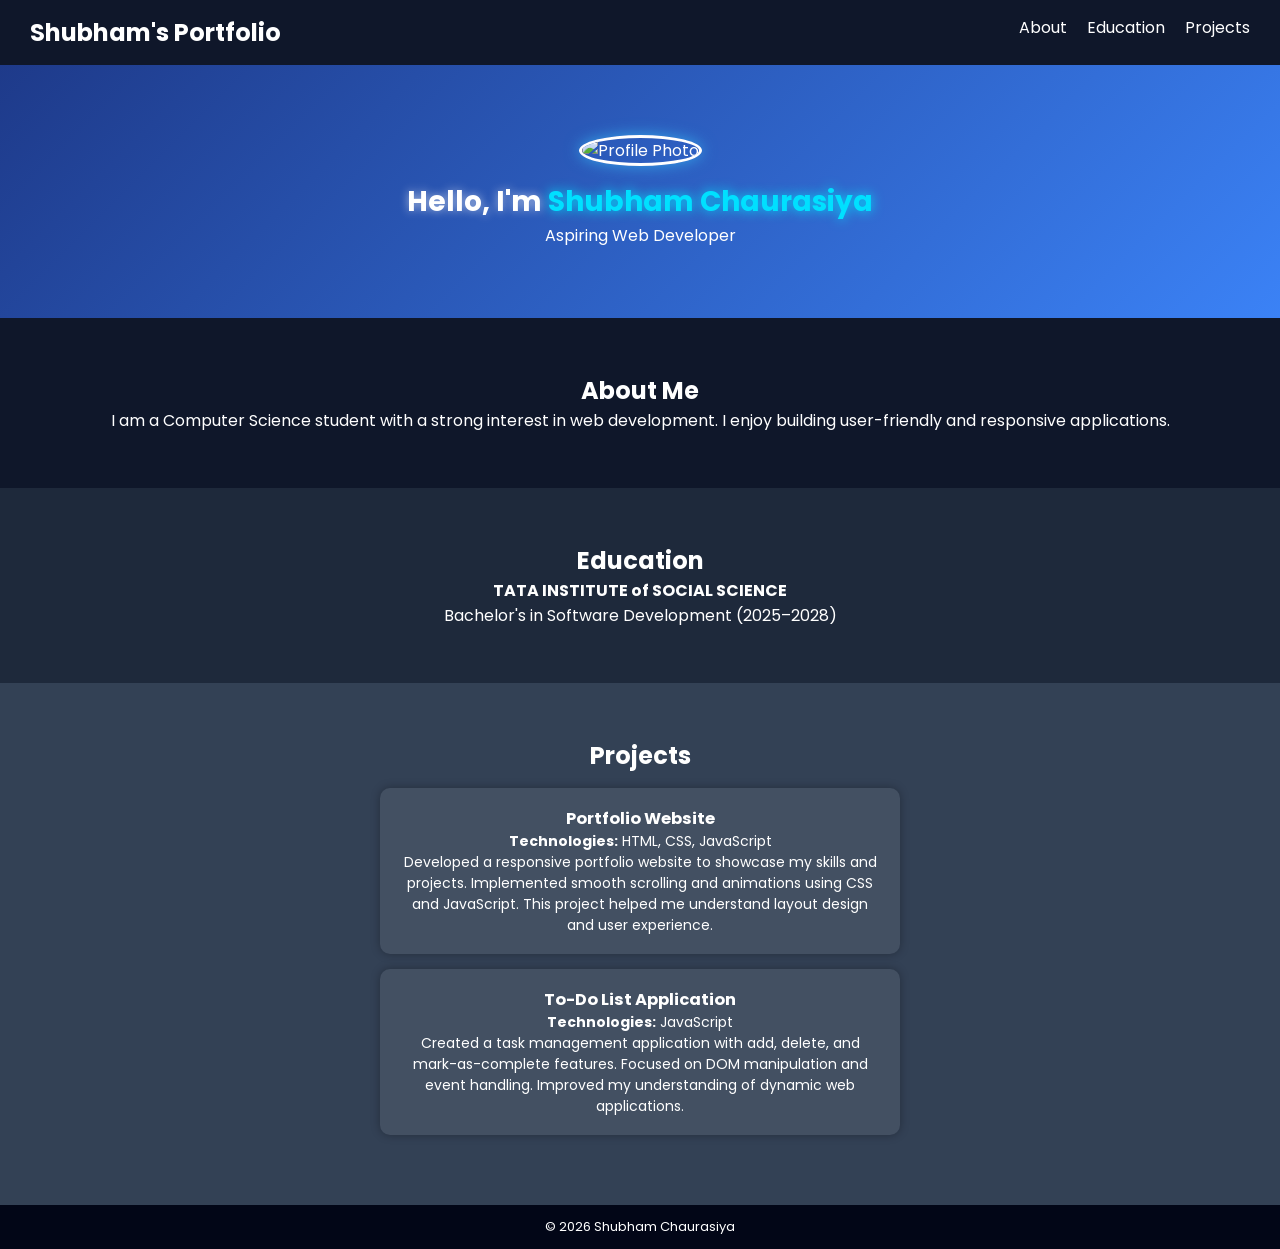
==== index.html @ c96a935c "Rename shubham.html to index.html" ====
<!DOCTYPE html>
<html lang="en">
<head>
  <meta charset="UTF-8">
  <title>Student Portfolio</title>
  <meta name="viewport" content="width=device-width, initial-scale=1.0">
  <link rel="stylesheet" href="portfolio.css">
</head>
<body>

<header class="navbar">
  <h2>Shubham's Portfolio </h2>
  <ul>
    <li><a href="#about">About</a></li>
    <li><a href="#education">Education</a></li>
    <li><a href="#projects">Projects</a></li>
  </ul>
</header>

<!-- Hero -->
<section class="hero">
  <div class="hero-content">
    <img src="C:\Users\Admin\OneDrive\Pictures\Documents\shubham pic.jpg" alt="Profile Photo" class="profile-img">
    <h1>Hello, I'm <span>Shubham Chaurasiya</span></h1>
    <p>Aspiring Web Developer</p>
  </div>
</section>

<!-- About -->
<section id="about" class="section hidden">
  <h2>About Me</h2>
  <p>
    I am a Computer Science student with a strong interest in web development.
    I enjoy building user-friendly and responsive applications.
  </p>
</section>

<!-- Education -->
<section id="education" class="section hidden">
  <h2>Education</h2>
  <p><strong>TATA INSTITUTE of SOCIAL SCIENCE </strong></p>
  <p>Bachelor's in Software Development  (2025–2028)</p>
</section>

<!-- Projects -->
<section id="projects" class="section hidden">
  <h2>Projects</h2>

  <div class="project">
    <h3>Portfolio Website</h3>
    <p><strong>Technologies:</strong> HTML, CSS, JavaScript</p>
    <p>
      Developed a responsive portfolio website to showcase my skills and projects.
      Implemented smooth scrolling and animations using CSS and JavaScript.
      This project helped me understand layout design and user experience.
    </p>
  </div>

  <div class="project">
    <h3>To-Do List Application</h3>
    <p><strong>Technologies:</strong> JavaScript</p>
    <p>
      Created a task management application with add, delete, and mark-as-complete features.
      Focused on DOM manipulation and event handling.
      Improved my understanding of dynamic web applications.
    </p>
  </div>

</section>

<footer>
  <p>© 2026 Shubham Chaurasiya</p>
</footer>

<script src="portfolio.js"></script>
</body>
</html>
---- portfolio.css ----
/* Font */
@import url('https://fonts.googleapis.com/css2?family=Poppins:wght@300;500;700&display=swap');

* {
  margin: 0;
  padding: 0;
  box-sizing: border-box;
  font-family: 'Poppins', sans-serif;
}

body {
  color: #fff;
}

/* Navbar */
.navbar {
  display: flex;
  justify-content: space-between;
  padding: 15px 30px;
  background: #0f172a;
  position: sticky;
  top: 0;
}

.navbar ul {
  list-style: none;
  display: flex;
  gap: 20px;
}

.navbar a {
  color: white;
  text-decoration: none;
  transition: 0.3s;
}

.navbar a:hover {
  color: #38bdf8;
  text-shadow: 0 0 8px #38bdf8;
}

/* HERO */
.hero {
  padding: 70px 20px; /* slightly more space */
  text-align: center;
  background: linear-gradient(135deg, #1e3a8a, #3b82f6);
}

/* Profile Image Glow */
.profile-img {
  width: 130px;
  height: 130px;
  border-radius: 50%;
  border: 3px solid white;
  margin-bottom: 15px;
  object-fit: cover;
  box-shadow: 0 0 15px rgba(56,189,248,0.7);
}

/* Hero Text Glow */
.hero h1 {
  font-size: 28px;
  text-shadow: 0 0 10px rgba(255,255,255,0.6);
}

.hero span {
  color: #00e0ff;
  text-shadow: 0 0 12px #00e0ff;
}

/* Sections */
.section {
  padding: 55px 20px; /* balanced spacing */
  text-align: center;
}

/* Section Colors */
#about {
  background: #0f172a;
}

#education {
  background: #1e293b;
}

#projects {
  background: #334155;
}

/* Project Cards with Glow */
.project {
  background: rgba(255,255,255,0.08);
  padding: 18px;
  margin: 15px auto;
  max-width: 520px;
  border-radius: 10px;
  font-size: 14px;
  transition: 0.3s;
  box-shadow: 0 0 10px rgba(0,0,0,0.3);
}

.project:hover {
  transform: scale(1.03);
  box-shadow: 0 0 20px rgba(56,189,248,0.7);
}

/* Footer */
footer {
  background: #020617;
  padding: 12px;
  text-align: center;
  font-size: 13px;
}

/* Scroll animation */
.hidden {
  opacity: 0;
  transform: translateY(25px);
  transition: 0.6s;
}

.show {
  opacity: 1;
  transform: translateY(0);
}
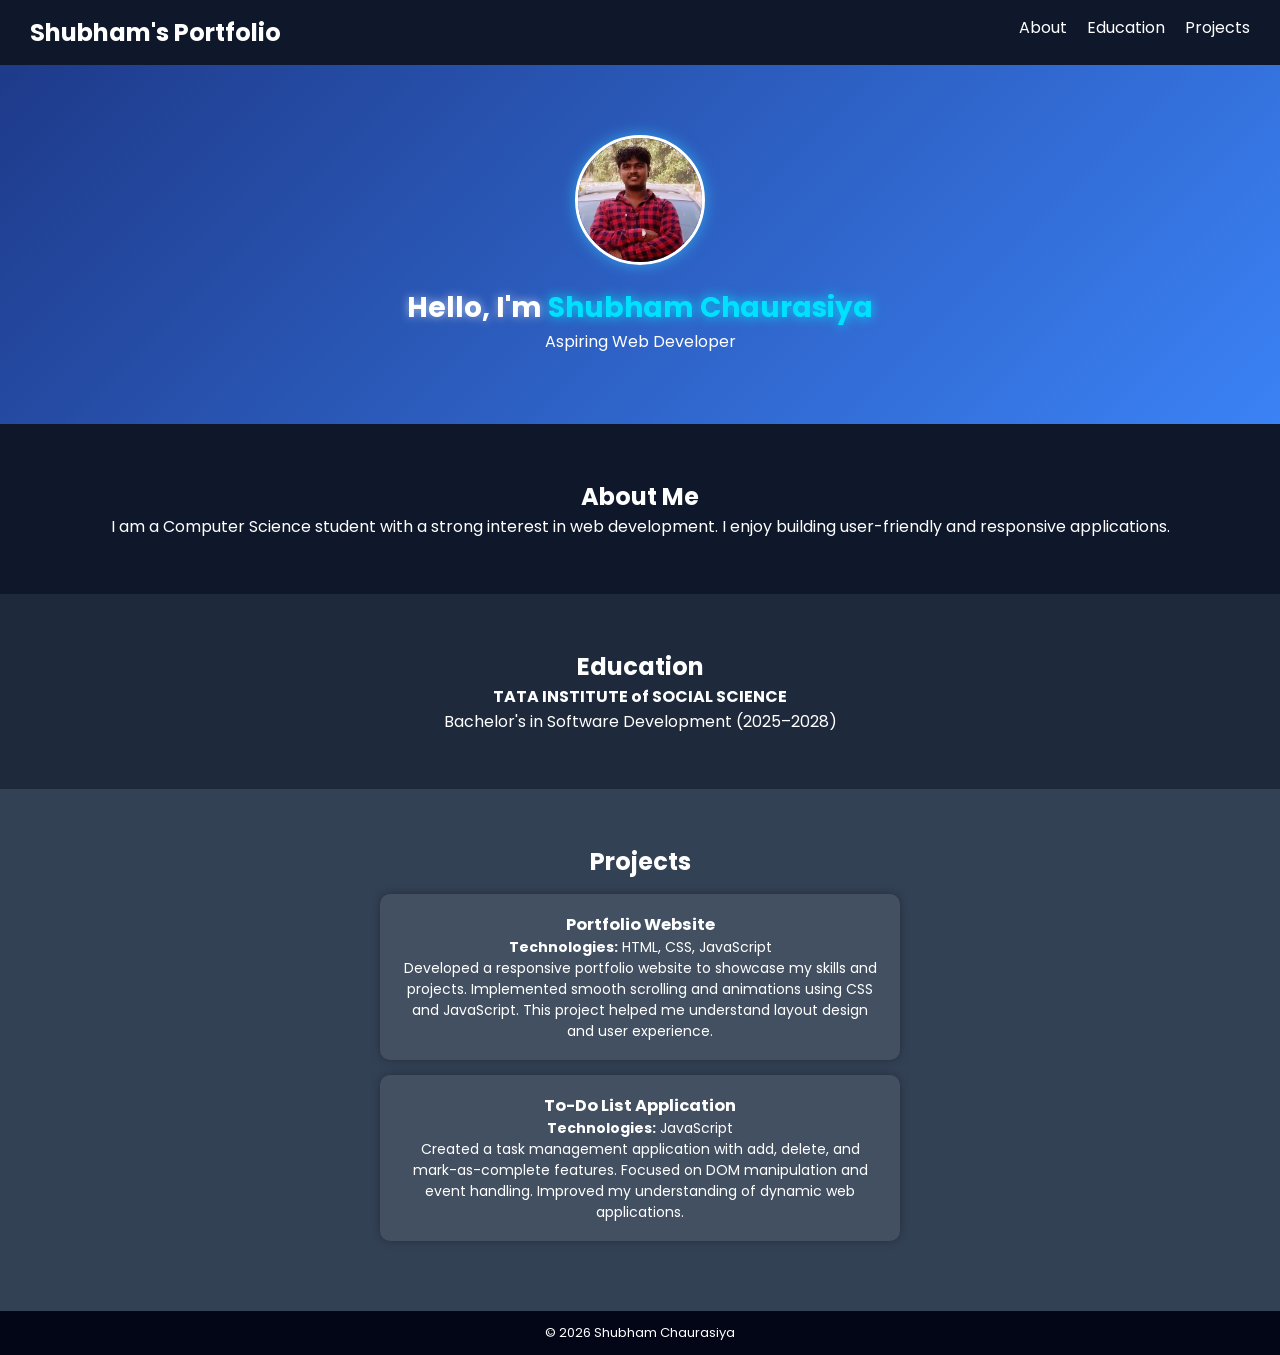
==== commit daa0aa0e: "Update index.html" ====
--- a/index.html
+++ b/index.html
@@ -20,7 +20,7 @@
 <!-- Hero -->
 <section class="hero">
   <div class="hero-content">
-    <img src="C:\Users\Admin\OneDrive\Pictures\Documents\shubham pic.jpg" alt="Profile Photo" class="profile-img">
+    <img src="shubham pic.jpg" alt="Profile Photo" class="profile-img">
     <h1>Hello, I'm <span>Shubham Chaurasiya</span></h1>
     <p>Aspiring Web Developer</p>
   </div>
